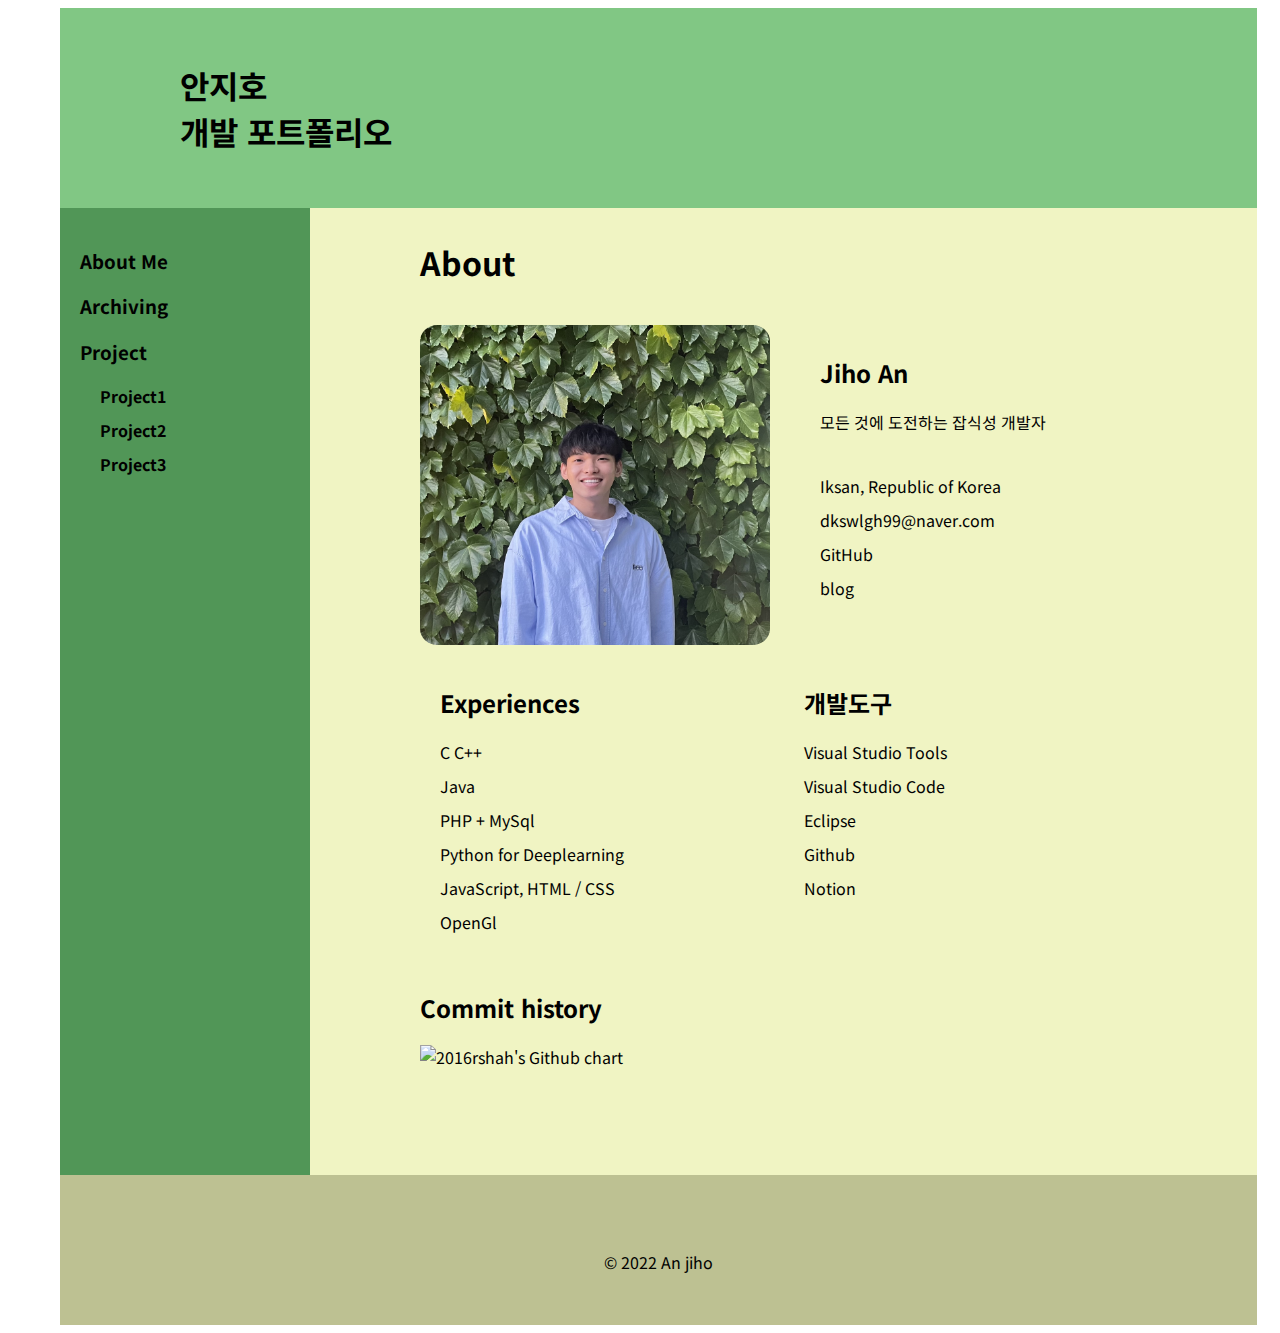
==== index.html @ 891767c9 "update site" ====
<!DOCTYPE html>
<html lang="ko">

<head>
    <meta charset="UTF-8">
    <meta name="viewport" content="width=device-width, initial-scale=1.0">
    <link rel="stylesheet" href="https://cdnjs.cloudflare.com/ajax/libs/font-awesome/6.1.1/css/all.min.css"
        integrity="sha512-KfkfwYDsLkIlwQp6LFnl8zNdLGxu9YAA1QvwINks4PhcElQSvqcyVLLD9aMhXd13uQjoXtEKNosOWaZqXgel0g=="
        crossorigin="anonymous" referrerpolicy="no-referrer" />
    <link rel="preconnect" href="https://fonts.googleapis.com">
    <link rel="preconnect" href="https://fonts.gstatic.com" crossorigin>
    <link href="https://fonts.googleapis.com/css2?family=Nanum+Gothic:wght@400;700&family=Noto+Sans+KR&display=swap"
        rel="stylesheet">
    <link rel="stylesheet" href="style.css">
    <title>Document</title>
</head>

<body>
    <div></div>
    <div class="container">
        <header>
            <a class="main-a" href="/index.html">
                <h1>안지호<br> 개발 포트폴리오</h1>
            </a>
        </header>
        <aside>
            <div>
                <ol class="aside_ol">
                    <li><a href="">
                            <h3>About Me</h3>
                        </a></li>
                    <li><a href="/Archiving.html">
                            <h3>Archiving</h3>
                        </a></li>
                    <li><a href="/projectList.html">
                            <h3>Project</h3>
                        </a></li>
                    <ol class="project_ol">
                        <li><a href="">
                                <h4>Project1</h4>
                            </a></li>
                        <li><a href="">
                                <h4>Project2</h4>
                            </a></li>
                        <li><a href="">
                                <h4>Project3</h4>
                            </a></li>
                    </ol>
                </ol>
            </div>
        </aside>
        <main>
            <h1 class="profile-header">About</h1>
            <div class="profile">
                <div class="profile_image">
                    <img src="images/jiho.jpg" alt="">
                </div>
                <div class="profile_contents">
                    <h2>Jiho An</h2>
                    <p>모든 것에 도전하는 잡식성 개발자</p>
                    <p> </p>
                    <div>
                        <ol id="profile_contents_detail">
                            <li>
                                <i class="fa-solid fa-location-dot"></i>
                                <span>Iksan, Republic of Korea</span>
                            </li>
                            <li>
                                <i class="fa-solid fa-envelope"></i>
                                <span>dkswlgh99@naver.com</span>
                            </li>
                            <li>
                                <a href=""><i class="fa-brands fa-github"></i></a>
                                GitHub
                            </li>
                            <li>
                                <a href=""><i class="fa-brands fa-blogger"></i></a>
                                blog
                            </li>
                        </ol>
                    </div>
                </div>
            </div>
            <div class="about-content">
                <div class="content_left">
                    <h2><i class="fa-solid fa-keyboard"></i> Experiences</h2>
                    <ul>
                        <li><i class="fa-regular fa-square-check"></i> C C++</li>
                        <li><i class="fa-regular fa-square-check"></i> Java</li>
                        <li><i class="fa-regular fa-square-check"></i> PHP + MySql</li>
                        <li><i class="fa-regular fa-square-check"></i> Python for Deeplearning</li>
                        <li><i class="fa-regular fa-square-check"></i> JavaScript, HTML / CSS</li>
                        <li><i class="fa-regular fa-square-check"></i> OpenGl</li>
                    </ul>
                </div>
                <div class="content_right">
                    <h2><i class="fa-regular fa-thumbs-up"></i> 개발도구</h2>
                    <ul>
                        <li><i class="fa-regular fa-square-check"></i> Visual Studio Tools </li>
                        <li><i class="fa-regular fa-square-check"></i> Visual Studio Code </li>
                        <li><i class="fa-regular fa-square-check"></i> Eclipse</li>
                        <li><i class="fa-regular fa-square-check"></i> Github</li>
                        <li><i class="fa-regular fa-square-check"></i> Notion</li>
                    </ul>
                </div>
            </div>
            <div class="graph">
                <h2>Commit history</h2>
                <img src="http://ghchart.rshah.org/an-jiohh" alt="2016rshah's Github chart" />
            </div>
        </main>
        <footer>
            <div class="footer-icon">
                <a href="https://github.com/an-jiohh"><i class="fa-brands fa-github fa-2x"></i></a>
                <a href="https://an-jiho-blog.run.goorm.io/"><i class="fa-brands fa-blogger fa-2x"></i></a>
            </div>
            <span>© 2022 An jiho</span>
        </footer>
    </div>
    <div></div>
</body>

</html>
---- style.css ----
body {
    font-family: 'Noto Sans KR', sans-serif;
    display: grid;
    grid-template-columns: 1fr 1160px 1fr;
    white-space: nowrap;
}

ul,
ol {
    list-style: none;
    padding-left: 0px;
}

a {
    text-decoration: none;
    color: black;
}

.container {
    display: grid;
    grid-template-rows: 200px 1fr 150px;
    grid-template-columns: 250px 1fr;
}

header {
    grid-column-start: 1;
    grid-column-end: 3;
    grid-row-start: 1;
    grid-row-end: 2;
    background-color: #81c784;

    display: flex;
    flex-direction: column;
    justify-content: center;
}

header h1 {
    margin-left: 10%;
}

aside {
    padding: 20px 10px 10px 20px;
    background-color: #519657;
}

aside .project_ol {
    padding-left: 20px;
}

aside .project_ol h4 {
    margin-top: 10px;
    margin-bottom: 10px;
}

main {
    padding: 10px 110px 10px 110px;
    background-color: #f0f4c3;
}

footer {
    grid-column-start: 1;
    grid-column-end: 3;
    grid-row-start: 3;
    grid-row-end: 4;
    background-color: #bdc192;

    display: flex;
    flex-direction: column;
    align-items: center;
    justify-content: center;
}

.footer-icon {
    display: flex;
    align-items: center;
    justify-content: center;
}

.footer-icon i {
    margin-left: 5px;
    margin-right: 5px;
    margin-bottom: 10px;
}

.profile {
    margin-top: 40px;
    display: flex;
    flex-direction: row;
}

.profile_contents {
    margin: 10px 10px 10px 50px;
}

#profile_contents_detail {
    margin-top: 40px;
}

#profile_contents_detail li {
    margin-bottom: 10px;
}

.profile_image {
    width: 350px;
    height: 320px;
    border-radius: 5%;
    overflow: hidden;
}

.profile_image img {
    width: 100%;
    height: 100%;
}

.graph {
    margin-top: 20px;
    margin-bottom: 20px;
    overflow: hidden;
    display: flex;
    flex-direction: column;
    justify-content: center;
}

.graph img {
    width: 660px;
    height: 100px;
}

.about-content {
    margin-top: 20px;
    margin-left: 20px;
    display: flex;
    flex-direction: row;
}

.about-content .content_right {
    margin-left: 180px;
    margin-right: 200px;
}

.about-content li {
    margin-bottom: 10px;
}

.Archiving_flex {
    display: flex;
    flex-direction: row;
}

.Archiving_flex img {
    width: 330px;
    height: 230px;
    border-radius: 5%;
    overflow: hidden;
}

.Archiving_flex ul {
    margin-top: 30px;
    margin-bottom: 30px;
    overflow: hidden;
}

.Archiving_flex li {
    margin-bottom: 10px;
    overflow: hidden;
}

.Archiving_flex .Archiving_blog {
    margin-left: 60px;
}

.ProjectList_flexBox {
    padding-bottom: 50px;
    display: flex;
    flex-direction: row;
    justify-content: space-between;
}

.Project_itemBox {
    width: 320px;
    height: 280px;
    background-color: #519657;
    border-radius: 3%;
}

.Project_itemBox img {
    padding-left: 30px;
    padding-top: 30px;
    width: 80%;
    height: 60%;
}

.Project_itemBox h3 {
    padding-left: 30px;
}
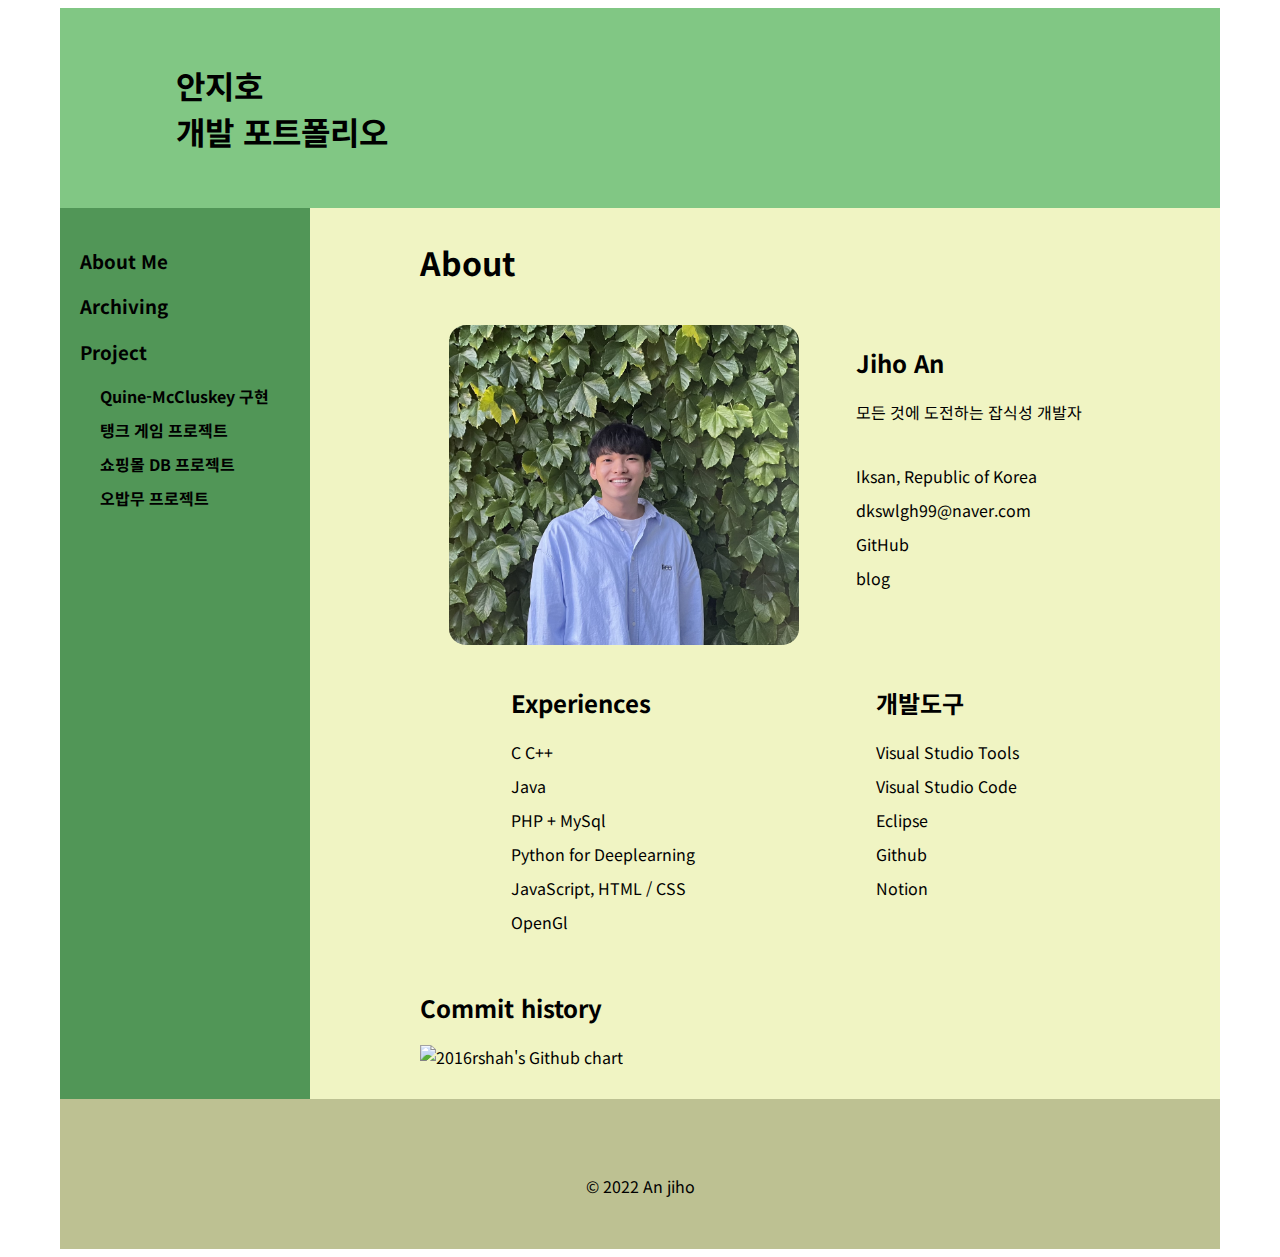
==== commit 00090e1f: "final update" ====
--- a/index.html
+++ b/index.html
@@ -26,7 +26,7 @@
         <aside>
             <div>
                 <ol class="aside_ol">
-                    <li><a href="">
+                    <li><a href="/index.html">
                             <h3>About Me</h3>
                         </a></li>
                     <li><a href="/Archiving.html">
@@ -36,14 +36,17 @@
                             <h3>Project</h3>
                         </a></li>
                     <ol class="project_ol">
-                        <li><a href="">
-                                <h4>Project1</h4>
+                        <li><a href="/project1.html">
+                                <h4>Quine-McCluskey 구현</h4>
                             </a></li>
-                        <li><a href="">
-                                <h4>Project2</h4>
+                        <li><a href="/project2.html">
+                                <h4>탱크 게임 프로젝트</h4>
                             </a></li>
-                        <li><a href="">
-                                <h4>Project3</h4>
+                        <li><a href="/project3.html">
+                                <h4>쇼핑몰 DB 프로젝트</h4>
+                            </a></li>
+                        <li><a href="/project4.html">
+                                <h4>오밥무 프로젝트</h4>
                             </a></li>
                     </ol>
                 </ol>
@@ -70,12 +73,11 @@
                                 <span>dkswlgh99@naver.com</span>
                             </li>
                             <li>
-                                <a href=""><i class="fa-brands fa-github"></i></a>
-                                GitHub
+                                <a href=""><i class="fa-brands fa-github"></i>GitHub</a>
+
                             </li>
                             <li>
-                                <a href=""><i class="fa-brands fa-blogger"></i></a>
-                                blog
+                                <a href="https://an-jiohh.github.io/"><i class="fa-brands fa-blogger"></i> blog</a>
                             </li>
                         </ol>
                     </div>
@@ -105,14 +107,18 @@
                 </div>
             </div>
             <div class="graph">
-                <h2>Commit history</h2>
-                <img src="http://ghchart.rshah.org/an-jiohh" alt="2016rshah's Github chart" />
+                <div class="graph_flex">
+                    <h2><i class="fa-solid fa-check"></i> Commit history</h2>
+                </div>
+                <div class="graph_flex">
+                    <img src="http://ghchart.rshah.org/an-jiohh" alt="2016rshah's Github chart" />
+                </div>
             </div>
         </main>
         <footer>
             <div class="footer-icon">
                 <a href="https://github.com/an-jiohh"><i class="fa-brands fa-github fa-2x"></i></a>
-                <a href="https://an-jiho-blog.run.goorm.io/"><i class="fa-brands fa-blogger fa-2x"></i></a>
+                <a href="https://an-jiohh.github.io/"><i class="fa-brands fa-blogger fa-2x"></i></a>
             </div>
             <span>© 2022 An jiho</span>
         </footer>
--- a/style.css
+++ b/style.css
@@ -86,10 +86,7 @@
     margin-top: 40px;
     display: flex;
     flex-direction: row;
-}
-
-.profile_contents {
-    margin: 10px 10px 10px 50px;
+    justify-content: space-around;
 }
 
 #profile_contents_detail {
@@ -121,6 +118,8 @@
     justify-content: center;
 }
 
+
+
 .graph img {
     width: 660px;
     height: 100px;
@@ -128,14 +127,9 @@
 
 .about-content {
     margin-top: 20px;
-    margin-left: 20px;
-    display: flex;
-    flex-direction: row;
-}
-
-.about-content .content_right {
-    margin-left: 180px;
-    margin-right: 200px;
+    display: flex;
+    flex-direction: row;
+    justify-content: space-around;
 }
 
 .about-content li {
@@ -145,10 +139,11 @@
 .Archiving_flex {
     display: flex;
     flex-direction: row;
+    justify-content: space-between;
 }
 
 .Archiving_flex img {
-    width: 330px;
+    width: 320px;
     height: 230px;
     border-radius: 5%;
     overflow: hidden;
@@ -163,10 +158,6 @@
 .Archiving_flex li {
     margin-bottom: 10px;
     overflow: hidden;
-}
-
-.Archiving_flex .Archiving_blog {
-    margin-left: 60px;
 }
 
 .ProjectList_flexBox {
@@ -192,4 +183,143 @@
 
 .Project_itemBox h3 {
     padding-left: 30px;
+}
+
+.project_img img {
+    width: 690px;
+}
+
+.list_box {
+    padding-top: 10px;
+    padding-bottom: 20px;
+}
+
+.listflex_box {
+    padding-top: 10px;
+    display: flex;
+    flex-direction: row;
+    justify-content: left;
+}
+
+.listflex_box .label {
+    width: 150px;
+}
+
+.text {
+    white-space: normal;
+}
+
+@media (max-width: 1100px) {
+    body {
+        display: flow-root;
+        grid-template-columns: 1fr 1160px 1fr;
+    }
+
+    .container {
+        display: flow-root;
+    }
+
+    header {
+        height: 200px;
+    }
+
+    footer {
+        height: 150px;
+    }
+
+    main {
+        padding: 10px 30px 10px 30px;
+        background-color: #f0f4c3;
+    }
+
+    .graph {
+        display: flex;
+        flex-direction: column;
+        justify-content: center;
+    }
+
+    .graph img {
+        width: 80%;
+        height: 80%;
+    }
+
+    .graph_flex {
+        padding-left: 80px;
+    }
+
+    .Archiving_flex {
+        display: flex;
+        flex-direction: row;
+        justify-content: space-around;
+    }
+
+    .ProjectList_flexBox {
+        display: flex;
+        flex-direction: row;
+        justify-content: space-around;
+    }
+
+    .text {
+        width: 690px;
+    }
+}
+
+@media (max-width: 770px) {
+    .Archiving_flex {
+        display: flow-root;
+        flex-direction: row;
+        justify-content: space-around;
+    }
+
+    .ProjectList_flexBox {
+        padding-bottom: 0px;
+        display: flow-root;
+        flex-direction: row;
+        justify-content: space-around;
+    }
+
+    .Project_itemBox {
+        margin-bottom: 30px;
+        background-color: #519657;
+        border-radius: 3%;
+    }
+
+    .project_img img {
+        width: 100%;
+    }
+
+    .listflex_box {
+        padding-top: 10px;
+        display: flex;
+        flex-direction: column;
+        justify-content: left;
+        white-space: normal;
+    }
+
+    .text {
+        width: 100%;
+    }
+}
+
+@media (max-width: 700px) {
+
+    .profile {
+        display: flex;
+        flex-direction: column;
+    }
+
+    .about-content {
+        display: flex;
+        flex-direction: column;
+        justify-content: space-around;
+    }
+
+    .graph img {
+        width: 100%;
+        height: 100%;
+    }
+
+    .graph_flex {
+        padding-left: 0px;
+    }
 }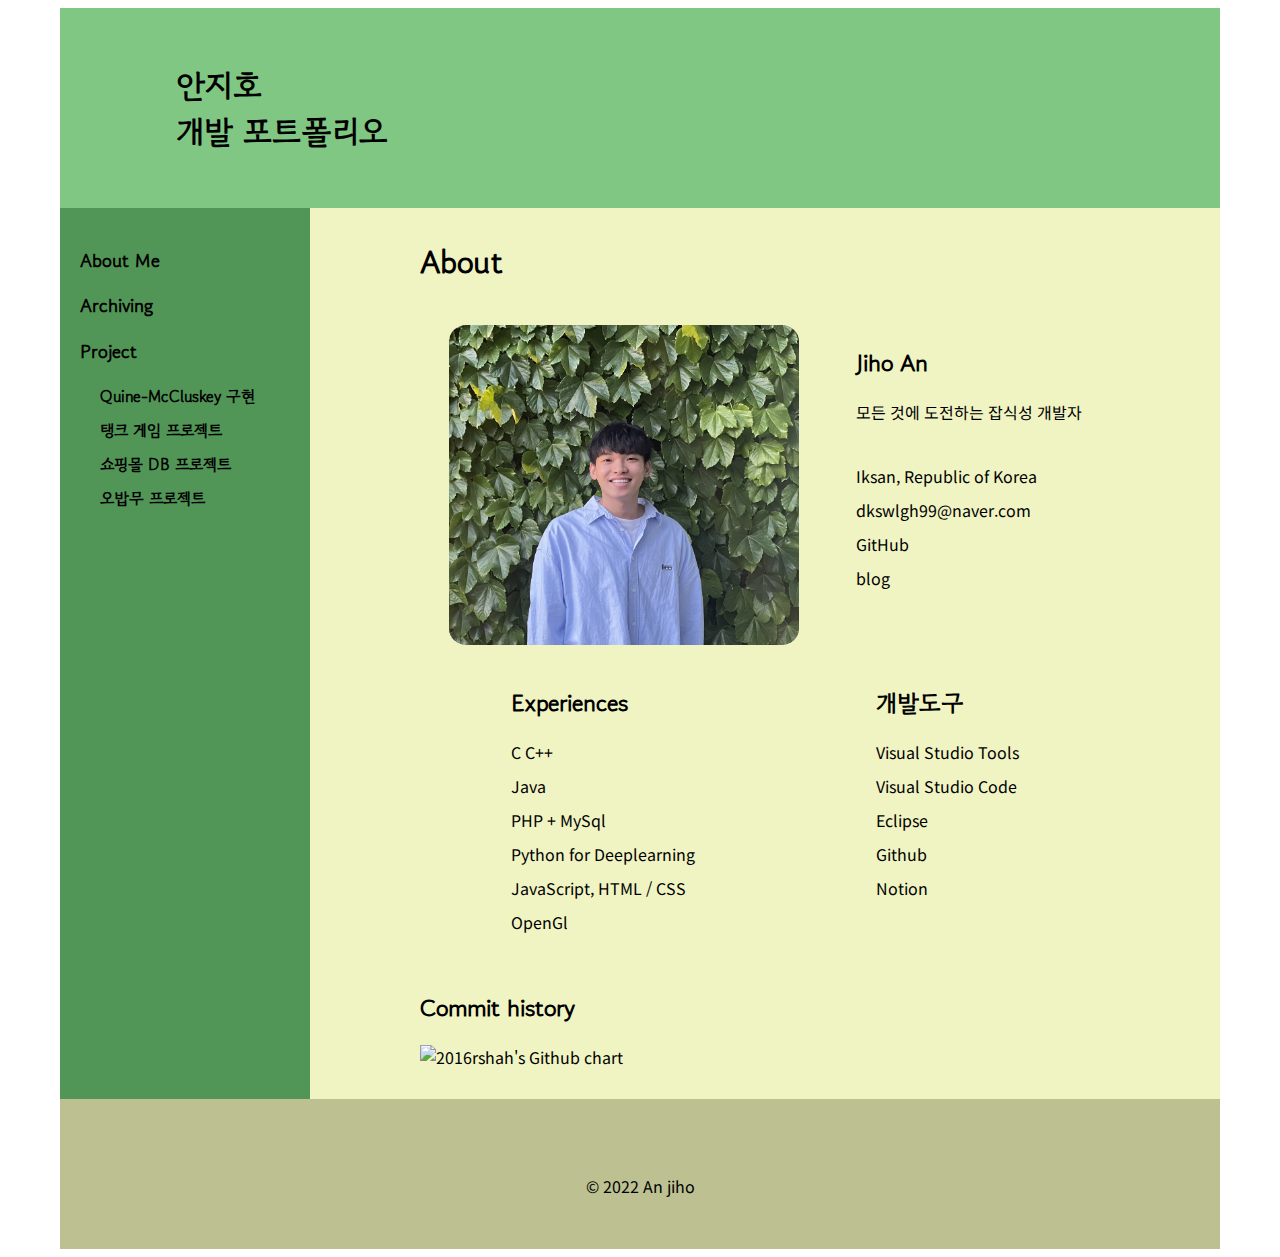
==== commit 73cc91d2: "font update" ====
--- a/index.html
+++ b/index.html
@@ -9,8 +9,7 @@
         crossorigin="anonymous" referrerpolicy="no-referrer" />
     <link rel="preconnect" href="https://fonts.googleapis.com">
     <link rel="preconnect" href="https://fonts.gstatic.com" crossorigin>
-    <link href="https://fonts.googleapis.com/css2?family=Nanum+Gothic:wght@400;700&family=Noto+Sans+KR&display=swap"
-        rel="stylesheet">
+    <link href="https://fonts.googleapis.com/css2?family=Gowun+Dodum&family=Noto+Sans+KR&display=swap" rel="stylesheet">
     <link rel="stylesheet" href="style.css">
     <title>Document</title>
 </head>
--- a/style.css
+++ b/style.css
@@ -3,6 +3,14 @@
     display: grid;
     grid-template-columns: 1fr 1160px 1fr;
     white-space: nowrap;
+}
+
+h1,
+h2,
+h3,
+h4,
+h5 {
+    font-family: 'Gowun Dodum', sans-serif;
 }
 
 ul,
